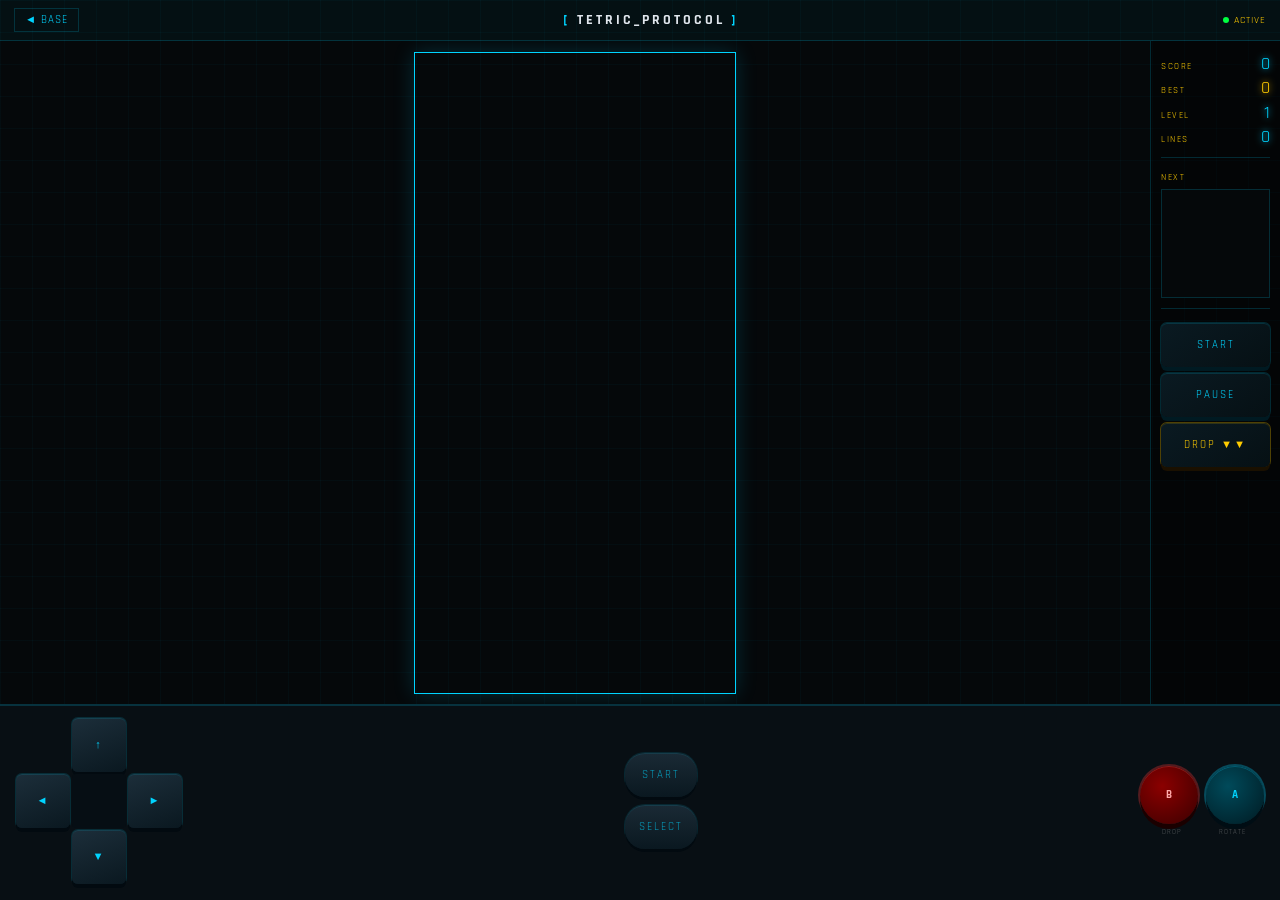
==== games/tetris/index.html @ 9bdf269a "Added game tetris" ====
<!DOCTYPE html>
<html lang="en">
<head>
  <meta charset="UTF-8">
  <meta name="viewport" content="width=device-width, initial-scale=1.0, maximum-scale=1.0, user-scalable=no">
  <title>S.H.A.R.M.A. // TETRIC_PROTOCOL</title>
  <link href="https://fonts.googleapis.com/css2?family=Rajdhani:wght@400;700&family=Exo+2:wght@300;600&display=swap" rel="stylesheet">
  <link rel="stylesheet" href="style.css">
</head>
<body>

  <!-- HEADER -->
  <header class="game-header">
    <a href="../../index.html" class="back-btn">◄ BASE</a>
    <div class="game-title"><span class="bracket">[</span> TETRIC_PROTOCOL <span class="bracket">]</span></div>
    <div class="header-status"><span class="pulse-dot"></span> ACTIVE</div>
  </header>

  <!-- MIDDLE: canvas + right panel -->
  <div class="mid-row">

    <!-- CANVAS -->
    <div class="game-area">
      <canvas id="t-board"></canvas>
    </div>

    <!-- RIGHT PANEL: stats + next + action buttons -->
    <div class="right-panel">
      <div class="panel-block">
        <div class="stat-row"><span class="t-label">SCORE</span><span class="t-value" id="t-score">0</span></div>
        <div class="stat-row"><span class="t-label">BEST</span><span class="t-value t-best" id="t-best">0</span></div>
        <div class="stat-row"><span class="t-label">LEVEL</span><span class="t-value" id="t-level">1</span></div>
        <div class="stat-row"><span class="t-label">LINES</span><span class="t-value" id="t-lines">0</span></div>
      </div>

      <div class="panel-block">
        <span class="t-label">NEXT</span>
        <canvas id="t-next" width="80" height="80"></canvas>
      </div>

      <div class="panel-block action-btns">
        <button class="t-btn" id="t-start">START</button>
        <button class="t-btn" id="t-pause">PAUSE</button>
        <button class="t-btn accent" id="t-drop">DROP ▼▼</button>
      </div>
    </div>

  </div>

  <!-- BOTTOM: console controller -->
  <div class="dpad-bar">

    <!-- LEFT: cross d-pad -->
    <div class="cross-dpad">
      <div class="cross-row">
        <button class="t-btn cross-btn" id="t-rotate">↑</button>
      </div>
      <div class="cross-row">
        <button class="t-btn cross-btn" id="t-left">◄</button>
        <button class="t-btn cross-btn cross-center"></button>
        <button class="t-btn cross-btn" id="t-right">►</button>
      </div>
      <div class="cross-row">
        <button class="t-btn cross-btn" id="t-down">▼</button>
      </div>
    </div>

    <!-- CENTER: start/pause -->
    <div class="center-btns">
      <button class="t-btn pill-btn" id="t-start">START</button>
      <button class="t-btn pill-btn" id="t-pause">SELECT</button>
    </div>

    <!-- RIGHT: A/B buttons -->
    <div class="ab-btns">
      <div class="ab-row">
        <button class="t-btn ab-btn ab-b" id="t-drop">B</button>
        <button class="t-btn ab-btn ab-a" id="t-rotate-ab">A</button>
      </div>
      <div class="ab-labels">
        <span>DROP</span>
        <span>ROTATE</span>
      </div>
    </div>

  </div>

  <script src="tetris.js"></script>
</body>
</html>
---- games/tetris/style.css ----
:root {
  --blue: #00d4ff;
  --blue-dim: rgba(0,212,255,0.18);
  --gold: #ffcc00;
  --bg: #05080a;
  --white: #e0e6ed;
  --green: #00ff41;
  --fh: "Rajdhani", sans-serif;
}

*, *::before, *::after { box-sizing: border-box; margin: 0; padding: 0; }

html, body {
  height: 100%;
  background: var(--bg);
  color: var(--white);
  font-family: var(--fh);
  overflow: hidden;
  user-select: none;
  -webkit-user-select: none;
}

body {
  display: flex;
  flex-direction: column;
}

body::before {
  content: "";
  position: fixed; inset: 0;
  background-image:
    linear-gradient(rgba(0,212,255,0.03) 1px, transparent 1px),
    linear-gradient(90deg, rgba(0,212,255,0.03) 1px, transparent 1px);
  background-size: 32px 32px;
  pointer-events: none;
  z-index: 0;
}

/* ── HEADER ── */
.game-header {
  display: flex;
  align-items: center;
  justify-content: space-between;
  padding: 8px 14px;
  border-bottom: 1px solid var(--blue-dim);
  background: rgba(0,212,255,0.04);
  flex-shrink: 0;
  z-index: 1;
}

.back-btn {
  text-decoration: none;
  color: var(--blue);
  font-size: 0.7rem;
  letter-spacing: 1px;
  border: 1px solid var(--blue-dim);
  padding: 4px 10px;
  white-space: nowrap;
  transition: 0.2s;
}
.back-btn:active { background: var(--blue); color: var(--bg); }

.game-title {
  font-size: 0.85rem;
  font-weight: 700;
  letter-spacing: 3px;
  text-align: center;
}
.bracket { color: var(--blue); }

.header-status {
  font-size: 0.6rem;
  color: var(--gold);
  letter-spacing: 1px;
  display: flex;
  align-items: center;
  gap: 5px;
  white-space: nowrap;
}

.pulse-dot {
  width: 6px; height: 6px;
  background: var(--green);
  border-radius: 50%;
  flex-shrink: 0;
  animation: beacon 1.5s infinite;
}
@keyframes beacon {
  0%   { transform: scale(1); opacity: 1; }
  100% { transform: scale(2.4); opacity: 0; }
}

/* ── MID ROW: canvas + right panel ── */
.mid-row {
  flex: 1;
  display: flex;
  flex-direction: row;
  overflow: hidden;
  z-index: 1;
  min-height: 0;
}

/* ── GAME AREA (canvas) ── */
.game-area {
  flex: 1;
  display: flex;
  justify-content: center;
  align-items: center;
  padding: 6px;
  min-width: 0;
}

#t-board {
  border: 1px solid var(--blue);
  box-shadow: 0 0 20px var(--blue-dim);
  display: block;
  touch-action: none;
  image-rendering: pixelated;
}

/* ── RIGHT PANEL ── */
.right-panel {
  width: 110px;
  flex-shrink: 0;
  display: flex;
  flex-direction: column;
  gap: 10px;
  padding: 10px 8px;
  border-left: 1px solid var(--blue-dim);
  background: rgba(0,0,0,0.35);
  overflow-y: auto;
}

.panel-block {
  display: flex;
  flex-direction: column;
  gap: 6px;
  padding-bottom: 10px;
  border-bottom: 1px solid var(--blue-dim);
}
.panel-block:last-child { border-bottom: none; }

.stat-row {
  display: flex;
  justify-content: space-between;
  align-items: baseline;
  gap: 4px;
}

.t-label {
  font-size: 0.5rem;
  color: var(--gold);
  letter-spacing: 1.5px;
  white-space: nowrap;
}

.t-value {
  font-size: 1rem;
  color: var(--blue);
  text-shadow: 0 0 6px var(--blue);
  line-height: 1;
}

.t-best { color: var(--gold); text-shadow: 0 0 6px var(--gold); }

.t-new-best { animation: bestFlash 0.8s ease-out; }
@keyframes bestFlash {
  0%   { transform: scale(1.5); color: #fff; }
  100% { transform: scale(1);   color: var(--gold); }
}

#t-next {
  border: 1px solid var(--blue-dim);
  display: block;
  background: var(--bg);
  width: 100% !important;
  height: auto !important;
  aspect-ratio: 1;
}

/* action buttons in right panel */
.action-btns { gap: 6px; }

/* ── ACTION BUTTONS (START / PAUSE / DROP in right panel) ── */
.t-btn {
  position: relative;
  background: linear-gradient(145deg, #0a1a22, #061014);
  border: none;
  border-radius: 6px;
  color: var(--blue);
  font-family: var(--fh);
  font-size: 0.65rem;
  letter-spacing: 2px;
  padding: 8px 4px;
  cursor: pointer;
  width: 100%;
  min-height: 40px;
  display: flex;
  align-items: center;
  justify-content: center;
  -webkit-tap-highlight-color: transparent;
  box-shadow:
    0 4px 0 #001a22,
    0 0 0 1px var(--blue-dim),
    inset 0 1px 0 rgba(0,212,255,0.15);
  transition: box-shadow 0.08s, transform 0.08s;
}
.t-btn:active {
  transform: translateY(3px);
  box-shadow: 0 1px 0 #001a22, 0 0 0 1px var(--blue-dim), inset 0 1px 0 rgba(0,212,255,0.1);
  color: #fff;
}
.t-btn.accent {
  color: var(--gold);
  box-shadow: 0 4px 0 #1a1000, 0 0 0 1px rgba(255,204,0,0.3), inset 0 1px 0 rgba(255,204,0,0.15);
}
.t-btn.accent:active {
  transform: translateY(3px);
  box-shadow: 0 1px 0 #1a1000, 0 0 0 1px rgba(255,204,0,0.3), inset 0 1px 0 rgba(255,204,0,0.1);
}

/* ── CONTROLLER BAR ── */
.dpad-bar {
  flex-shrink: 0;
  border-top: 2px solid var(--blue-dim);
  background: #080f14;
  padding: 12px 16px 16px;
  z-index: 1;
  display: flex;
  justify-content: space-between;
  align-items: center;
  gap: 10px;
}

/* ── CROSS D-PAD ── */
.cross-dpad {
  display: flex;
  flex-direction: column;
  align-items: center;
  gap: 2px;
}
.cross-row {
  display: flex;
  gap: 2px;
  justify-content: center;
}

.cross-btn {
  width: 48px;
  height: 48px;
  border-radius: 6px;
  border: none;
  background: linear-gradient(160deg, #1c2e3a, #0a1820);
  color: var(--blue);
  font-size: 1rem;
  cursor: pointer;
  display: flex;
  align-items: center;
  justify-content: center;
  flex: none;
  min-height: unset;
  width: 48px;
  -webkit-tap-highlight-color: transparent;
  box-shadow:
    0 4px 0 #020a10,
    inset 0 1px 0 rgba(0,212,255,0.12),
    0 0 0 1px rgba(0,212,255,0.15);
  transition: transform 0.07s, box-shadow 0.07s;
}
.cross-btn:active {
  transform: translateY(3px);
  box-shadow: 0 1px 0 #020a10, inset 0 1px 0 rgba(0,212,255,0.08), 0 0 0 1px rgba(0,212,255,0.15);
  background: linear-gradient(160deg, #0d2030, #061018);
  color: #fff;
}
/* hollow center piece */
.cross-center {
  background: #060e14;
  box-shadow: none;
  cursor: default;
  pointer-events: none;
  border-radius: 4px;
}

/* ── CENTER: START / SELECT pills ── */
.center-btns {
  display: flex;
  flex-direction: column;
  align-items: center;
  gap: 8px;
}

.pill-btn {
  width: 64px;
  height: 22px;
  min-height: unset;
  border-radius: 20px;
  background: linear-gradient(180deg, #1a2a35, #0a1820);
  color: rgba(0,212,255,0.7);
  font-size: 0.5rem;
  letter-spacing: 2px;
  box-shadow:
    0 3px 0 #020a10,
    inset 0 1px 0 rgba(0,212,255,0.1),
    0 0 0 1px rgba(0,212,255,0.12);
  transition: transform 0.07s, box-shadow 0.07s;
}
.pill-btn:active {
  transform: translateY(2px);
  box-shadow: 0 1px 0 #020a10, inset 0 1px 0 rgba(0,212,255,0.08), 0 0 0 1px rgba(0,212,255,0.12);
  color: #fff;
}

/* ── A / B BUTTONS ── */
.ab-btns {
  display: flex;
  flex-direction: column;
  align-items: center;
  gap: 4px;
}

.ab-row {
  display: flex;
  gap: 8px;
  align-items: center;
}

.ab-btn {
  width: 52px;
  height: 52px;
  border-radius: 50%;
  border: none;
  font-size: 1rem;
  font-weight: 700;
  letter-spacing: 0;
  flex: none;
  min-height: unset;
  cursor: pointer;
  display: flex;
  align-items: center;
  justify-content: center;
  -webkit-tap-highlight-color: transparent;
  transition: transform 0.07s, box-shadow 0.07s;
}

/* B button — red */
.ab-b {
  background: radial-gradient(circle at 38% 35%, #8b0000, #3a0000);
  color: #ffaaaa;
  box-shadow:
    0 5px 0 #1a0000,
    0 0 0 2px rgba(255,59,59,0.3),
    inset 0 1px 0 rgba(255,100,100,0.25);
}
.ab-b:active {
  transform: translateY(4px);
  box-shadow: 0 1px 0 #1a0000, 0 0 0 2px rgba(255,59,59,0.3), inset 0 1px 0 rgba(255,100,100,0.1);
  color: #fff;
}

/* A button — cyan */
.ab-a {
  background: radial-gradient(circle at 38% 35%, #004a5a, #001a22);
  color: var(--blue);
  box-shadow:
    0 5px 0 #000d14,
    0 0 0 2px rgba(0,212,255,0.3),
    inset 0 1px 0 rgba(0,212,255,0.25);
}
.ab-a:active {
  transform: translateY(4px);
  box-shadow: 0 1px 0 #000d14, 0 0 0 2px rgba(0,212,255,0.3), inset 0 1px 0 rgba(0,212,255,0.1);
  color: #fff;
}

.ab-labels {
  display: flex;
  gap: 8px;
  justify-content: center;
}
.ab-labels span {
  font-size: 0.42rem;
  color: rgba(255,255,255,0.3);
  letter-spacing: 1px;
  width: 52px;
  text-align: center;
}

/* ── LANDSCAPE on small screens ── */
@media (orientation: landscape) and (max-height: 480px) {
  .dpad-bar { padding: 6px 12px 8px; }
  .cross-btn { width: 38px; height: 38px; font-size: 0.85rem; }
  .ab-btn    { width: 42px; height: 42px; font-size: 0.85rem; }
  .pill-btn  { width: 52px; height: 18px; font-size: 0.42rem; }
  .right-panel { width: 90px; padding: 6px; gap: 6px; }
  .t-value { font-size: 0.85rem; }
}

/* ── DESKTOP ── */
@media (min-width: 640px) {
  .right-panel { width: 130px; padding: 14px 10px; gap: 14px; }
  .t-value { font-size: 1.15rem; }
  .t-label { font-size: 0.55rem; }
  .cross-btn { width: 54px; height: 54px; font-size: 1.1rem; }
  .ab-btn    { width: 58px; height: 58px; font-size: 1.1rem; }
  .pill-btn  { width: 72px; height: 24px; }
  .t-btn { font-size: 0.7rem; min-height: 44px; }
}
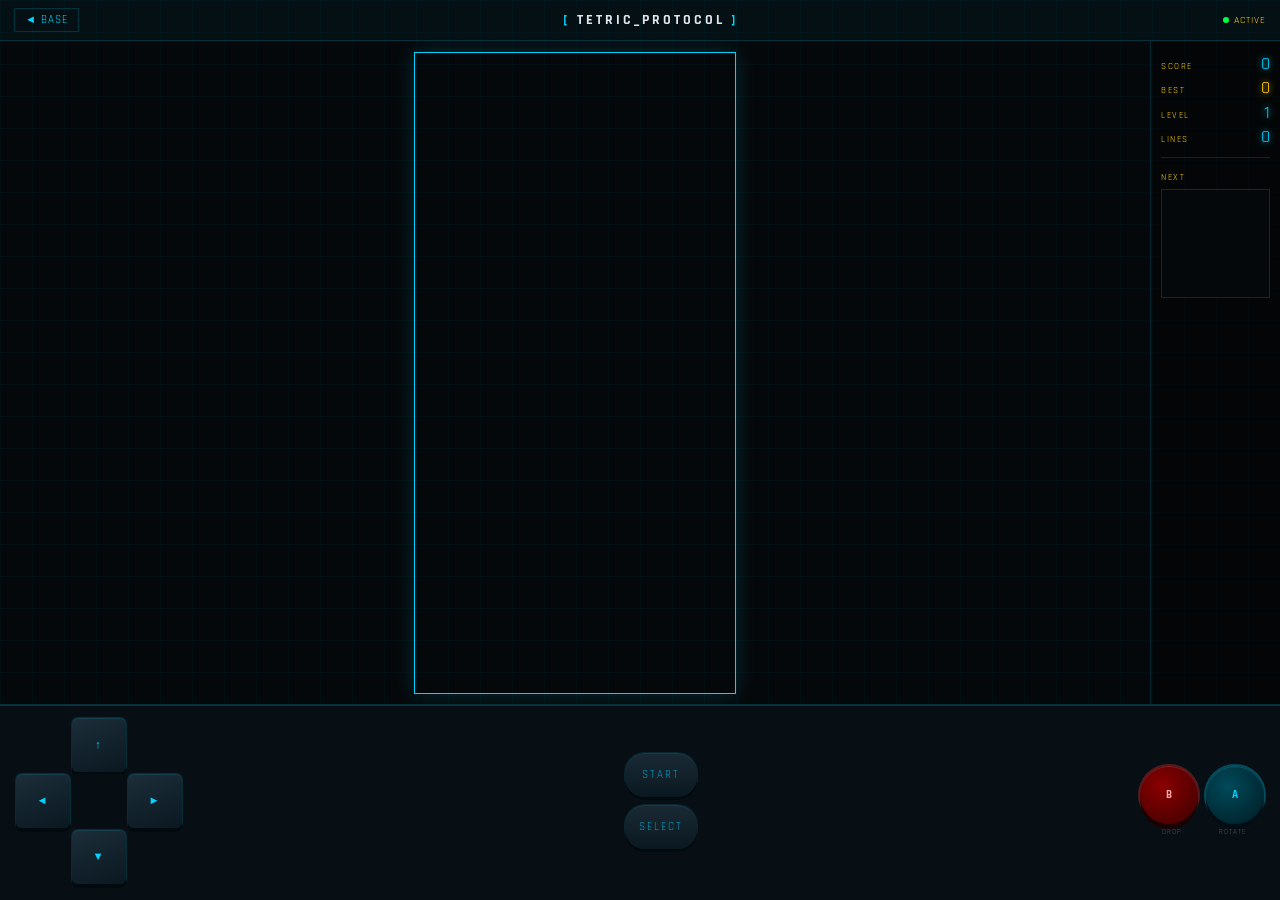
==== commit 1591800c: "optmize game" ====
--- a/games/tetris/index.html
+++ b/games/tetris/index.html
@@ -24,7 +24,7 @@
       <canvas id="t-board"></canvas>
     </div>
 
-    <!-- RIGHT PANEL: stats + next + action buttons -->
+    <!-- RIGHT PANEL: stats + next only -->
     <div class="right-panel">
       <div class="panel-block">
         <div class="stat-row"><span class="t-label">SCORE</span><span class="t-value" id="t-score">0</span></div>
@@ -32,16 +32,9 @@
         <div class="stat-row"><span class="t-label">LEVEL</span><span class="t-value" id="t-level">1</span></div>
         <div class="stat-row"><span class="t-label">LINES</span><span class="t-value" id="t-lines">0</span></div>
       </div>
-
       <div class="panel-block">
         <span class="t-label">NEXT</span>
         <canvas id="t-next" width="80" height="80"></canvas>
-      </div>
-
-      <div class="panel-block action-btns">
-        <button class="t-btn" id="t-start">START</button>
-        <button class="t-btn" id="t-pause">PAUSE</button>
-        <button class="t-btn accent" id="t-drop">DROP ▼▼</button>
       </div>
     </div>
 
@@ -65,13 +58,13 @@
       </div>
     </div>
 
-    <!-- CENTER: start/pause -->
+    <!-- CENTER: start / select -->
     <div class="center-btns">
       <button class="t-btn pill-btn" id="t-start">START</button>
       <button class="t-btn pill-btn" id="t-pause">SELECT</button>
     </div>
 
-    <!-- RIGHT: A/B buttons -->
+    <!-- RIGHT: A / B -->
     <div class="ab-btns">
       <div class="ab-row">
         <button class="t-btn ab-btn ab-b" id="t-drop">B</button>
--- a/games/tetris/style.css
+++ b/games/tetris/style.css
@@ -199,6 +199,9 @@
   align-items: center;
   justify-content: center;
   -webkit-tap-highlight-color: transparent;
+  touch-action: none;
+  user-select: none;
+  -webkit-user-select: none;
   box-shadow:
     0 4px 0 #001a22,
     0 0 0 1px var(--blue-dim),
@@ -261,6 +264,7 @@
   min-height: unset;
   width: 48px;
   -webkit-tap-highlight-color: transparent;
+  touch-action: none;
   box-shadow:
     0 4px 0 #020a10,
     inset 0 1px 0 rgba(0,212,255,0.12),
